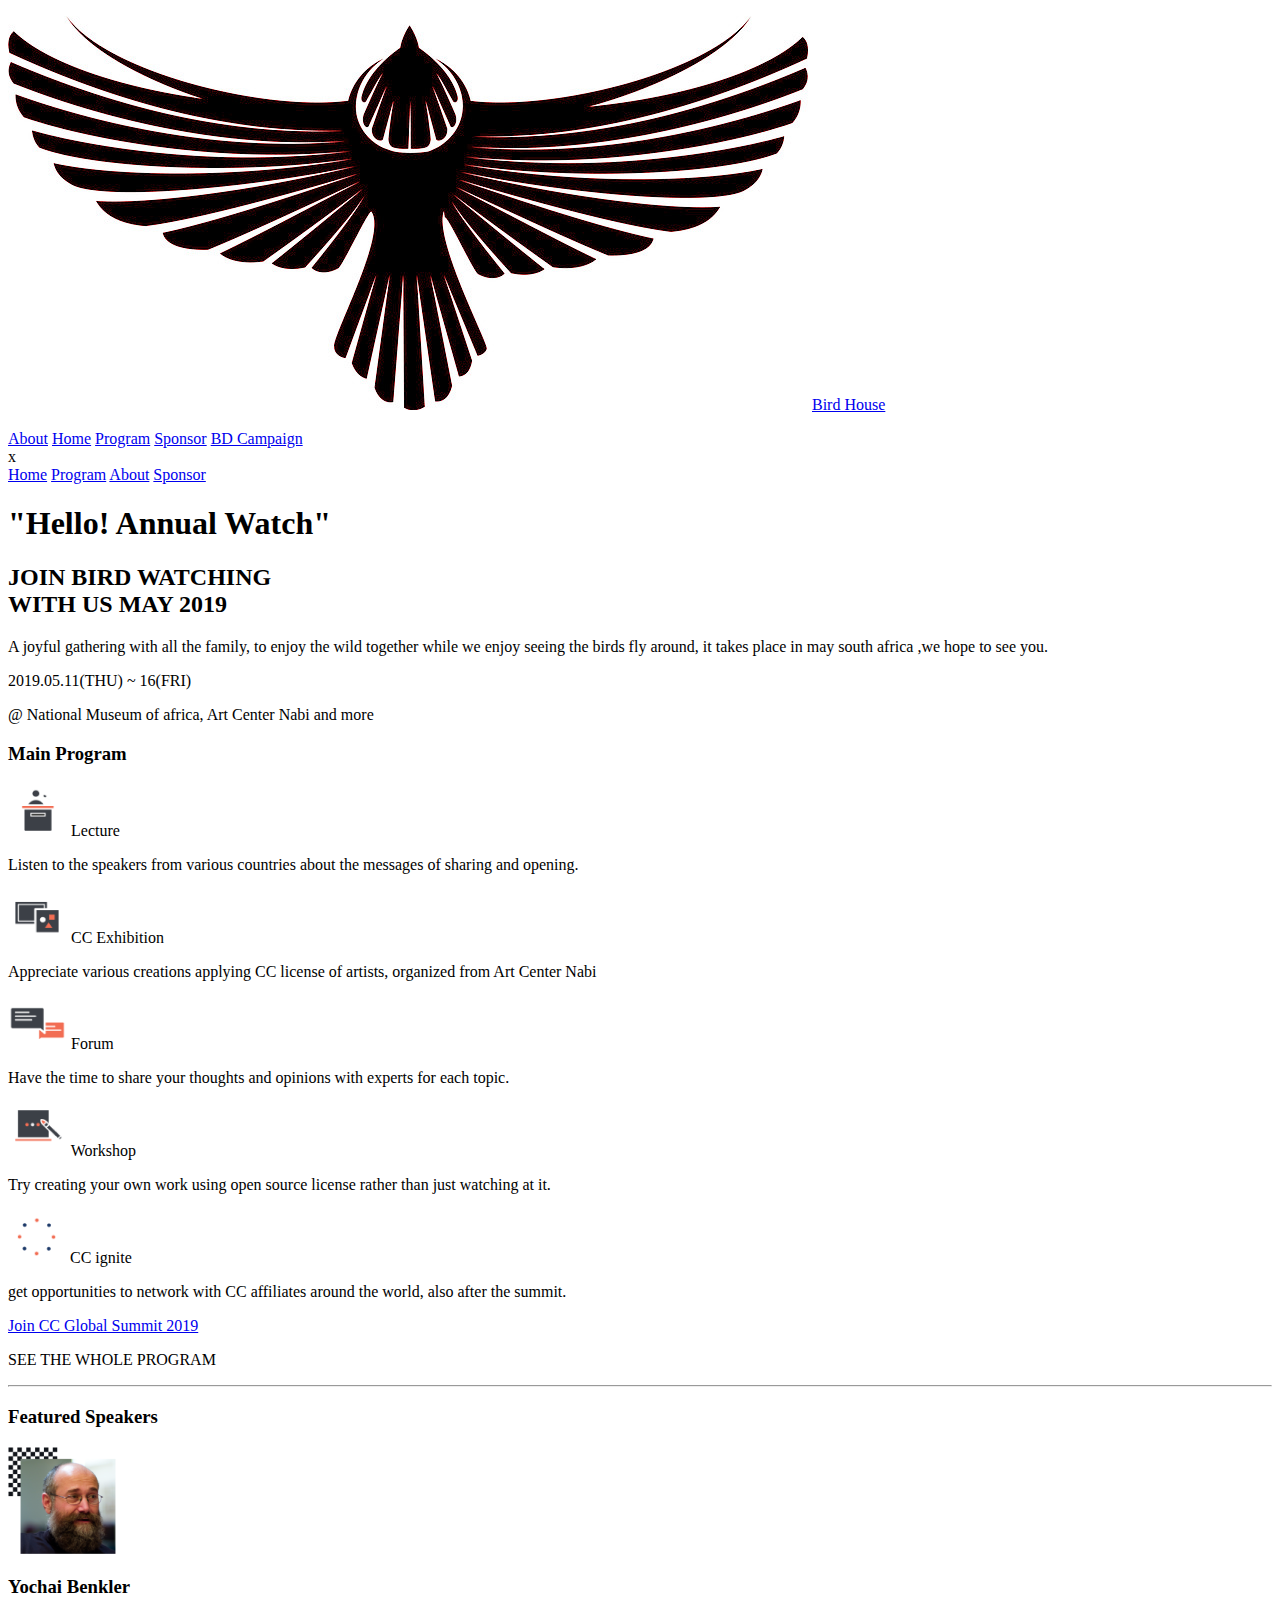
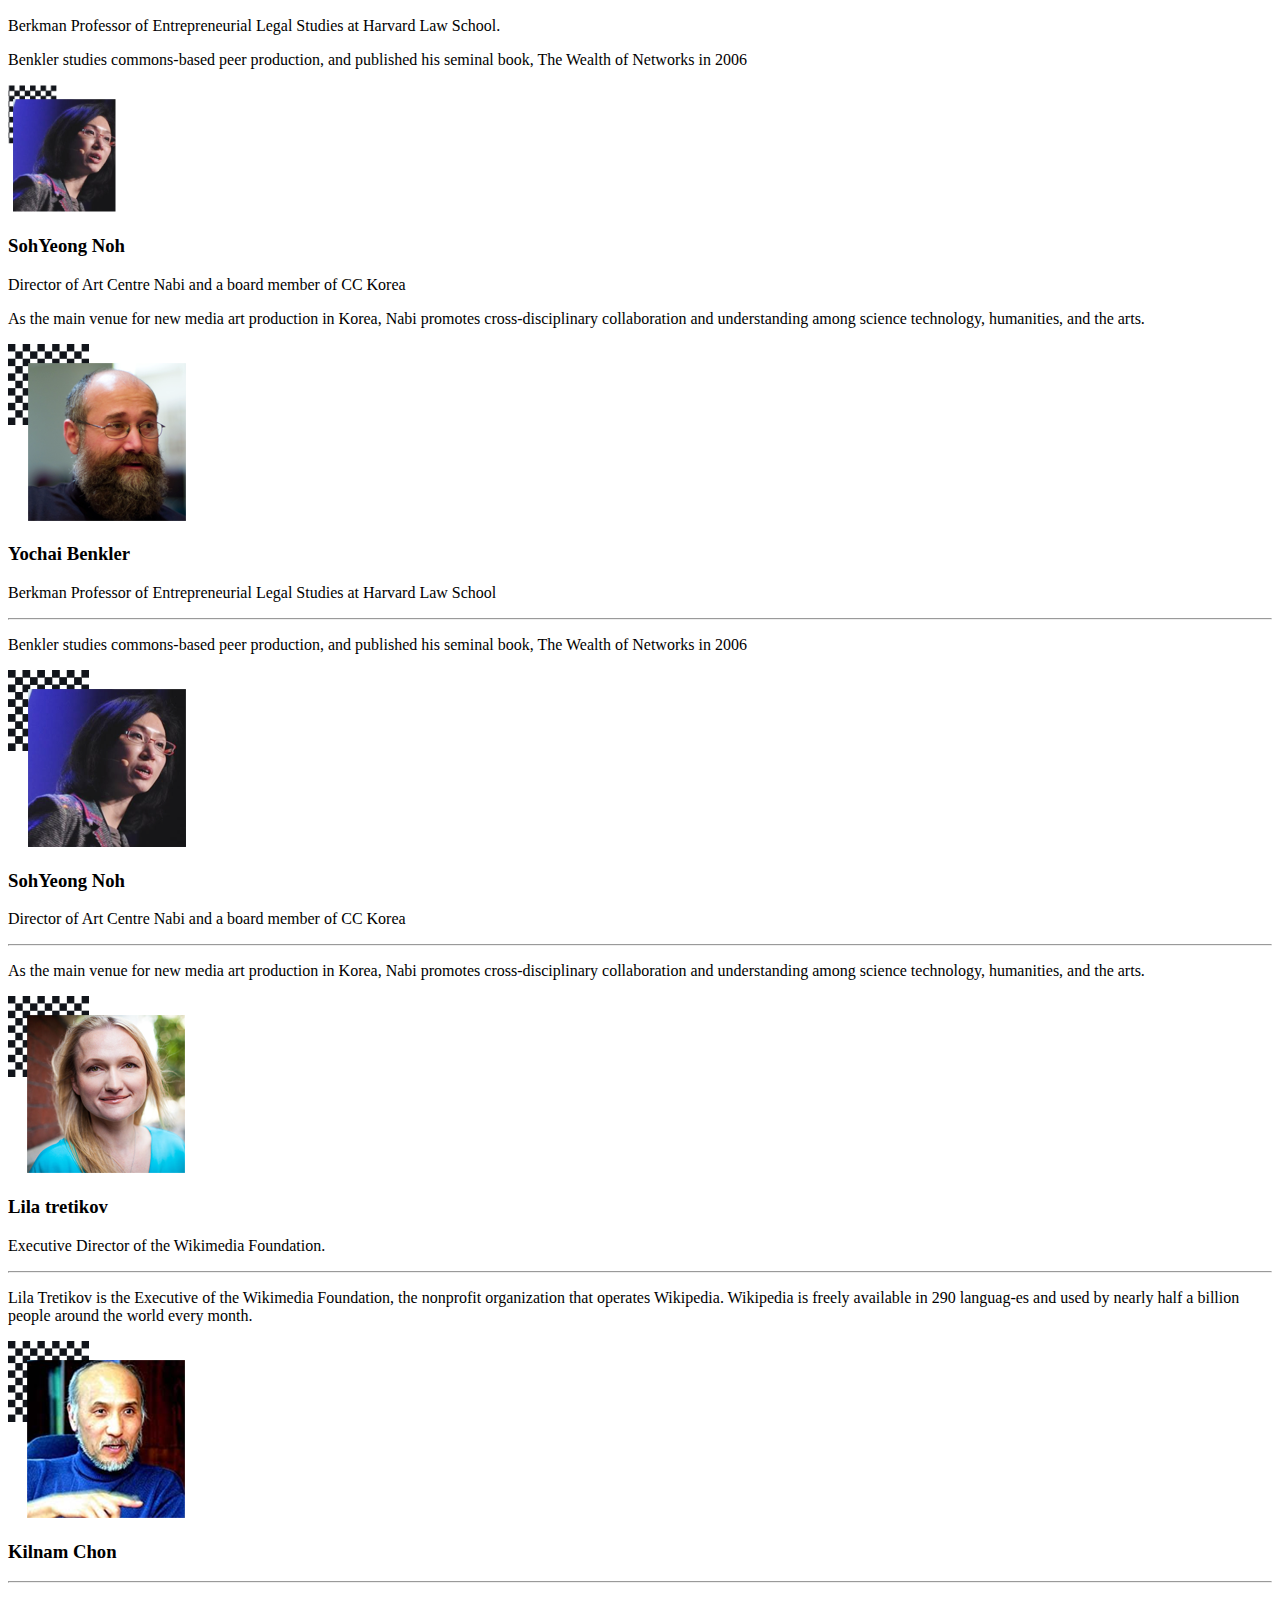
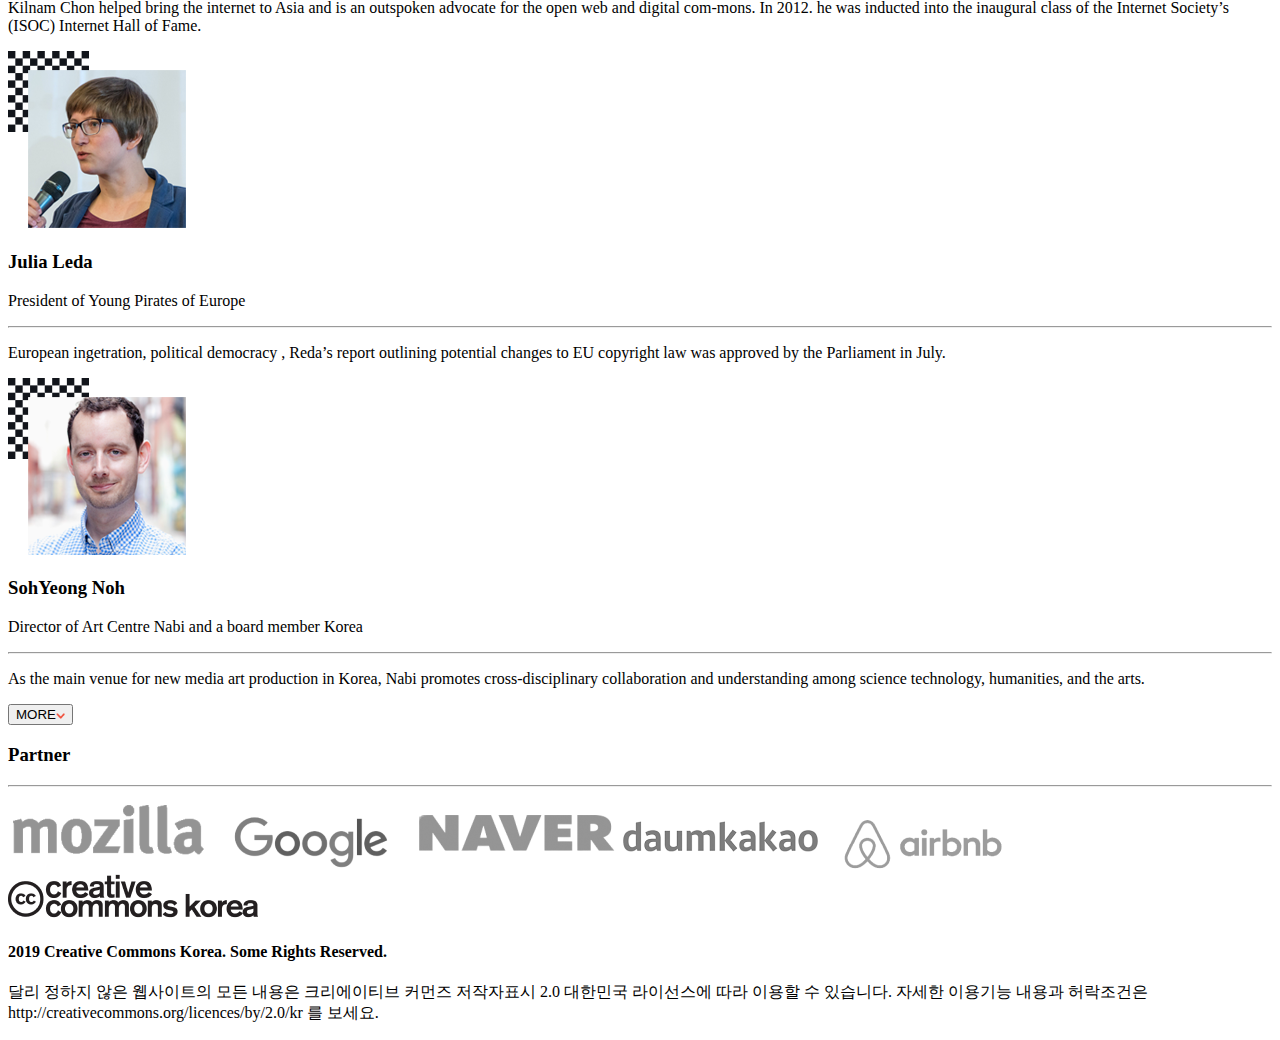
==== index.html @ 896a45a2 "First look" ====
<!DOCTYPE html>
<html lang="en">
  <head>
    <meta charset="UTF-8" />
    <meta name="viewport" content="width=device-width, initial-scale=1.0" />
    <meta
      name="description"
      content="this is my professional portfolio which contains my education and my experience and projects"
    />
    <meta http-equiv="X-UA-Compatible" content="IE=edge" />
    <title>Kerlos's Portfolio</title>
    <meta name="description" content="" />
    <!-- Css file  -->
    <link rel="stylesheet" href="Css/master.css" />

    <!-- Render all elements normally -->
    <link rel="stylesheet" href="Css/normalize.css" />
    <!-- Font awsome library -->
    <link
      rel="stylesheet"
      href="https://cdnjs.cloudflare.com/ajax/libs/font-awesome/6.3.0/css/all.min.css"
      integrity="sha512-SzlrxWUlpfuzQ+pcUCosxcglQRNAq/DZjVsC0lE40xsADsfeQoEypE+enwcOiGjk/bSuGGKHEyjSoQ1zVisanQ=="
      crossorigin="anonymous"
      referrerpolicy="no-referrer"
    />
    <!-- Google Fonts -->
    <link rel="preconnect" href="https://fonts.googleapis.com" />
    <link rel="preconnect" href="https://fonts.gstatic.com" crossorigin />
    <link
      href="https://fonts.googleapis.com/css2?family=Poppins:wght@200;300;400;500;600;700;800;900&display=swap"
      rel="stylesheet"
    />
  </head>
  <body>
    <!-- header -->
    <header>
      <i id="open" class="fa-solid fa-bars fa-2xl"></i>
      <div class="header">
        <p>
          <a class="food-1" href="./index.html">
            <img class="food" src="./picture/bird2.jpg" alt=" logo"
          /></a>
          <a href="./index.html" class="logo"> Bird House</a>
        </p>
        <nav class="menu">
          <div class="nav-links-og">
            <a class="nav-transition-og" href="./index-2.html">About</a>
            <a class="nav-transition-og" href="./index.html">Home</a>
            <a class="nav-transition-og" href="#aboutid">Program</a>
            <a class="nav-transition-og" href="#sponsor-link">Sponsor</a>
            <a class="nav-transition-bd" href="./index.html">BD Campaign</a>
          </div>
        </nav>

      </div>
    </header>
    
    <div class="nav-links-2">
      <div class="axe">x</div>
      <a class="nav-transition-1" href="./index.html">Home</a>
      <a class="nav-transition-2" href="#aboutid">Program</a>
      <a class="nav-transition-3" href="./index-2.html">About</a>
      <a class="nav-transition-4" href="#sponsor-link">Sponsor</a>
    </div>
    <!-- header end -->
    <!-- main -->
    <main>
      <div class="container">
        <div class="red">
          <h1 class="red-one">"Hello! Annual Watch"</h1>
          <h2 class="red-two">
            JOIN BIRD WATCHING <br />
            WITH US MAY 2019
          </h2>
        </div>
        <div class="white-border">
          <p>
            A joyful gathering with all the family, to enjoy the wild together
            while we enjoy seeing the birds fly around, it takes place in may
            south africa ,we hope to see you.
          </p>
        </div>
        <p class="date">2019.05.11(THU) ~ 16(FRI)</p>
        <p class="place">
          @ National Museum of africa, Art Center Nabi and more
        </p>
      </div>
    </main>
    <!-- main end  -->
    <section id="aboutid" class="section-first">
      <h3 class="Main-Program">Main <span class="pro">Prog</span>ram</h3>
      <div class="tools">
        <div>
          <img src="./picture/program_icon_01 1.png" alt="Lecture" />
          <span>Lecture</span>
          <p>
            Listen to the speakers from various countries about the messages of
            sharing and opening.
          </p>
        </div>
        <div>
          <img src="./picture/program_icon_02 1.png" alt="CC Exhibition" />
          <span>CC Exhibition</span>
          <p>
            Appreciate various creations applying CC license of artists,
            organized from Art Center Nabi
          </p>
        </div>
        <div>
          <img src="./picture/program_icon_03 1.png" alt="Forum" />
          <span>Forum</span>
          <p>
            Have the time to share your thoughts and opinions with experts for
            each topic.
          </p>
        </div>
        <div>
          <img src="./picture/program_icon_04 1.png" alt="Workshop" />
          <span>Workshop</span>
          <p>
            Try creating your own work using open source license rather than
            just watching at it.
          </p>
        </div>
        <div>
          <img src="./picture/program_icon_05 1.png" alt="ignite" />
          <span class="cc">CC&nbspignite</span>
          <p>
            get opportunities to network with CC affiliates around the world,
            also after the summit.
          </p>
        </div>
      </div>
      <div class="link">
        <a href="#">Join CC Global Summit 2019</a>
      </div class="see">
      <p class="see1">SEE THE WHOLE PROGRAM <hr></p>
    </section>
    <!-- feature speakers  -->
    <section id="sponsor-link" class="Featured-speakers">
      <h3 class="Main-Program" id="feature-color">
        Featur<span class="pros">ed&nbspSp</span>eakers
      </h3>
      <div class="card"></div>
      <div class="card1"></div>
      <div class="button-fat">
        <button class="last-buttoon">
          MORE<img src="./picture/arrow_down 1.png" alt="more-button" />
        </button>
      </div>
    </section>
    <section class="partner">

      <div class="creative-div3">
        <h3 class="creative-p3">Partner</h3>
        <hr class="creative-p3hr" />
        <div class="last-link">
          <img src="./picture/pcmozilla 1.png" alt="mozilla" />
          <img src="./picture/pcgooglekorea 1.png" alt="googlekorea" />
          <img src="./picture/pcnaver 1.png" alt="naver" />
          <img src="./picture/pcdaumkakaologo 1.png" alt="daumkakaologo" />
          <img src="./picture/pcairbnb 1.png" alt="airbnb" />
        </div>
      </div>
    </section>
<footer>
  <img src="./picture/pccck-logo1 1.png" alt="creative commonns korea">
  <div>
    <h4>2019 Creative Commons Korea. Some Rights Reserved.</h4>
    <p>달리 정하지 않은 웹사이트의 모든 내용은 크리에이티브 커먼즈 저작자표시 2.0 대한민국 라이선스에 따라 이용할 수 있습니다.
      자세한 이용기능 내용과 허락조건은 http://creativecommons.org/licences/by/2.0/kr 를 보세요.</p>
  </div>
</footer>
    <!-- desktop version  -->
    <script src="java-1.js"></script>
  </body>
</html>
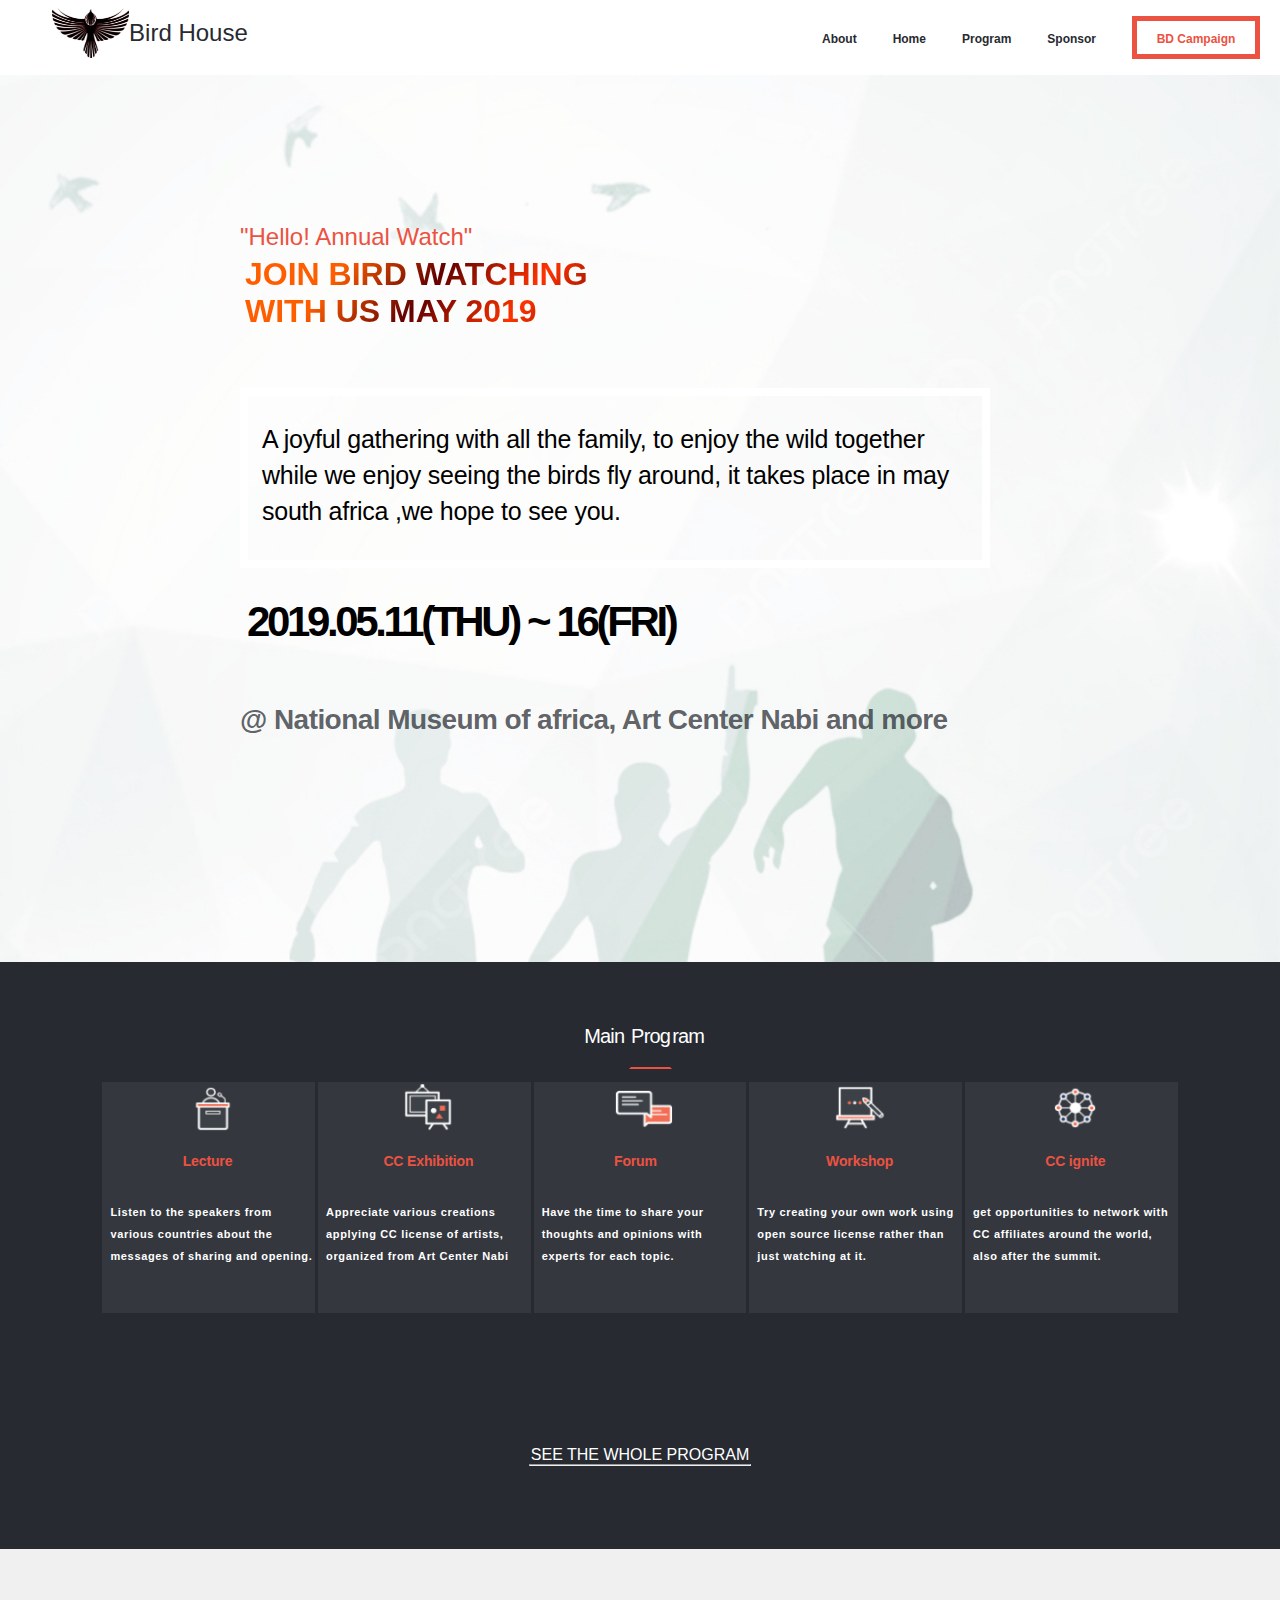
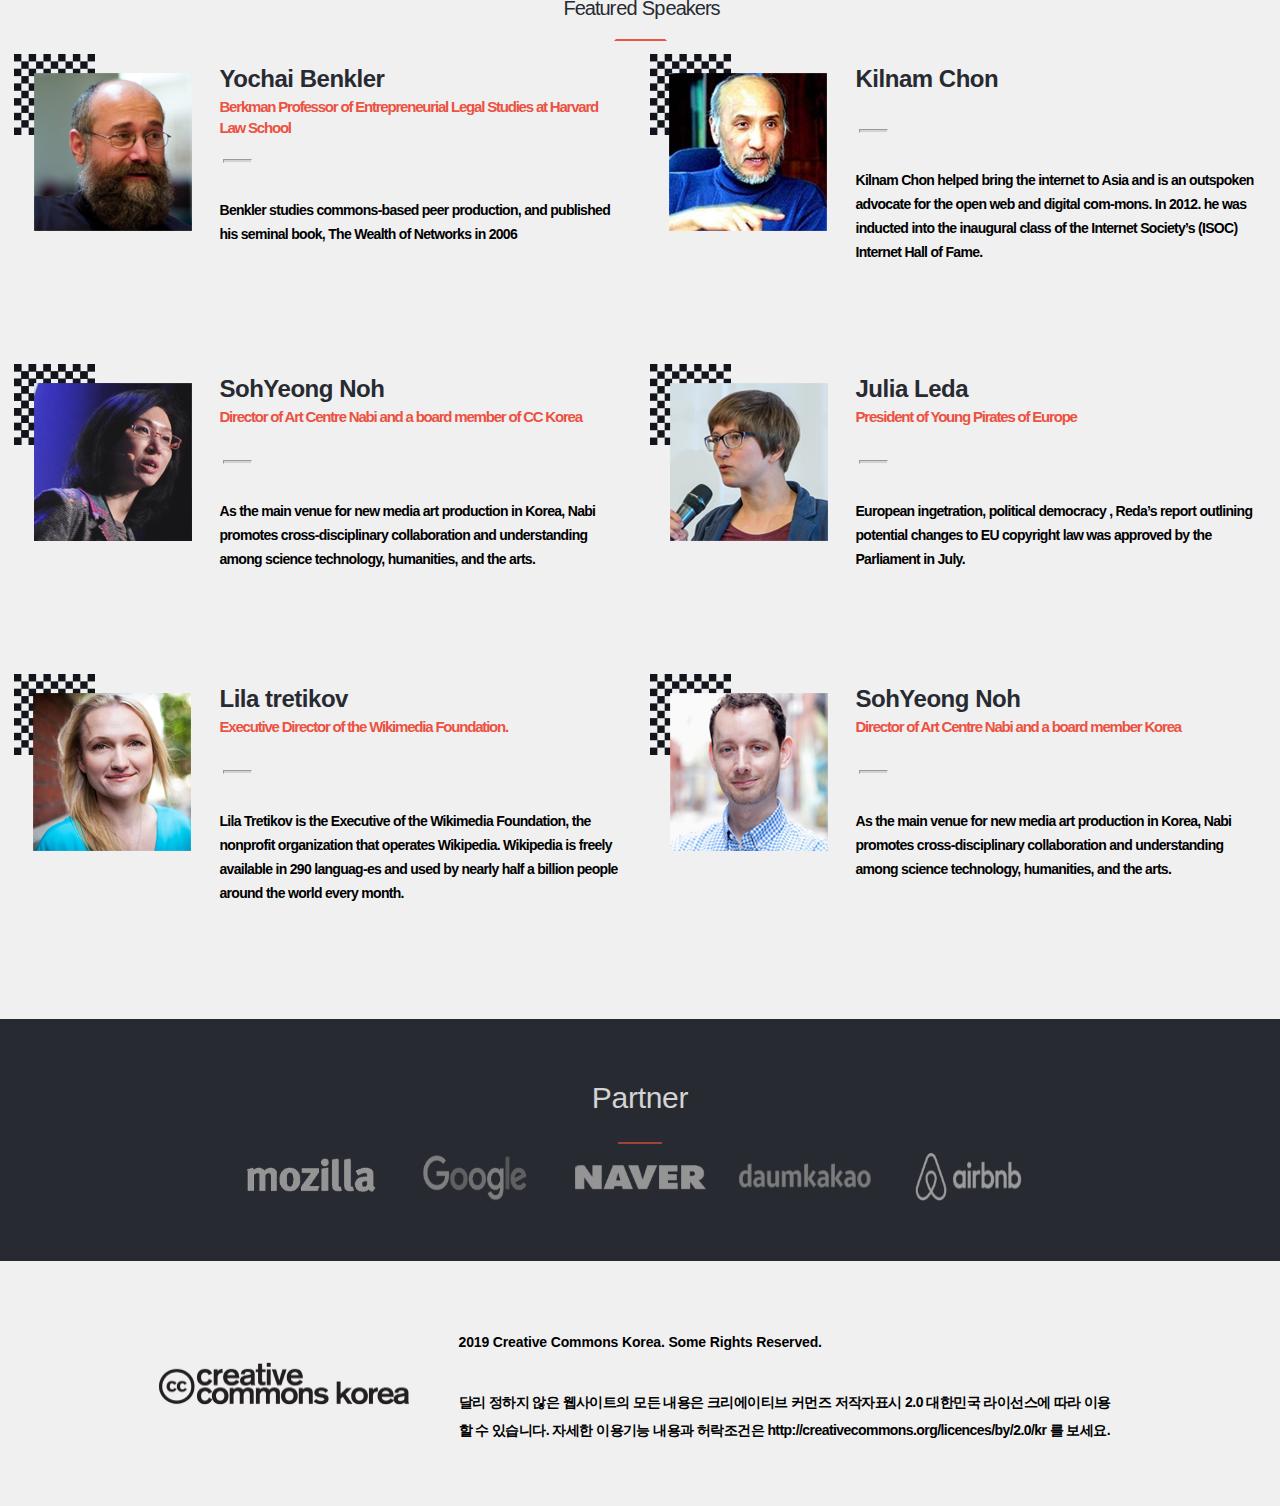
==== commit ac11acbb: "Fix" ====
--- a/index.html
+++ b/index.html
@@ -2,7 +2,6 @@
 <html lang="en">
   <head>
     <meta charset="UTF-8" />
-    <meta name="viewport" content="width=device-width, initial-scale=1.0" />
     <meta
       name="description"
       content="this is my professional portfolio which contains my education and my experience and projects"
@@ -11,10 +10,10 @@
     <title>Kerlos's Portfolio</title>
     <meta name="description" content="" />
     <!-- Css file  -->
-    <link rel="stylesheet" href="Css/master.css" />
+    <link rel="stylesheet" href="./css/master.css" />
 
     <!-- Render all elements normally -->
-    <link rel="stylesheet" href="Css/normalize.css" />
+    <link rel="stylesheet" href="css/normalize.css" />
     <!-- Font awsome library -->
     <link
       rel="stylesheet"
--- a/css/master.css
+++ b/css/master.css
@@ -0,0 +1,746 @@
+* {
+  -webkit-box-sizing: border-box;
+  -moz-box-sizing: border-box;
+  box-sizing: border-box;
+}
+
+html {
+  scroll-behavior: smooth;
+  margin: 0;
+  padding: 0;
+}
+
+body {
+  margin: 0;
+  padding: 0;
+  font-family: "Lato", sans-serif;
+  width: 100%;
+}
+
+.food-1 {
+  width: 35%;
+  height: 50px;
+}
+
+.food {
+  width: 100%;
+  height: 50px;
+}
+
+header i {
+  display: flex;
+  position: fixed;
+  left: 20px;
+  top: 20px;
+}
+
+.header {
+  display: none;
+  justify-content: space-between;
+  height: 63px;
+  flex-wrap: wrap;
+}
+
+.logo {
+  text-decoration: none;
+  color: #272a31;
+  border-radius: 0;
+  font-size: x-large;
+}
+
+nav {
+  display: none;
+}
+
+.header .fa-solid {
+  display: flex;
+  padding-left: 23px;
+  padding-top: 29px;
+}
+
+.header p {
+  padding-right: 22px;
+  display: flex;
+  align-items: center;
+  margin-top: 6px;
+}
+
+.section-first a {
+  text-decoration: none;
+  color: #fff;
+  height: 68px;
+  width: 80%;
+  background: #ec5242;
+  text-align: center;
+  padding-top: 24px;
+}
+
+.header p a {
+  text-decoration: none;
+  color: #272a31;
+  border-radius: 0;
+}
+
+/* heafer end  */
+main .container {
+  height: 486px;
+  background-image: url(/picture/fotor_2023-4-17_18_37_45.jpg);
+  background-repeat: no-repeat;
+  display: flex;
+  padding: 4%;
+  flex-direction: column;
+  background-size: cover;
+}
+
+.red {
+  margin-top: 97px;
+  color: #ec5242;
+  height: 134px;
+  display: flex;
+  flex-direction: column;
+  border-radius: 0;
+  width: 100%;
+}
+
+.red-one {
+  border-radius: 0;
+  font-size: x-large;
+  font-weight: 100;
+  margin: 0;
+}
+
+.red-two {
+  border-radius: 0;
+  font-size: x-large;
+  font-weight: 900;
+  width: 100%;
+  margin: 5px;
+  color: #ec5242;
+  background: -webkit-linear-gradient(
+    142deg,
+    #f30 10%,
+    #610000 20%,
+    #f30 30%,
+    #610000 40%,
+    #f30 50%,
+    #610000 60%,
+    #f30 70%,
+    #610000 80%,
+    #ff5e00 90%,
+    #ff5e00 100%
+  );
+  -webkit-background-clip: text;
+  -webkit-text-fill-color: #72484800;
+}
+
+.white-border {
+  width: 100%;
+  border: 4px solid white;
+  height: 85px;
+  margin-top: -20px;
+  font-family: "Lato", Arial, sans-serif;
+  font-size: 12px;
+  font-weight: 400;
+  line-height: 17px;
+  letter-spacing: -0.01em;
+  text-align: left;
+  padding-left: 14px;
+  padding-right: 16px;
+}
+
+.date {
+  width: 100%;
+  height: 36px;
+  margin-top: 30px;
+  padding-left: 7px;
+  font-family: "Lato", Arial, sans-serif;
+  font-size: 20px;
+  font-weight: 900;
+  letter-spacing: -0.08em;
+  text-align: left;
+}
+
+.place {
+  font-family: "Lato", Arial, sans-serif;
+  font-size: 13px;
+  font-weight: 700;
+  letter-spacing: -0.02em;
+  text-align: left;
+  color: #272a31bd;
+}
+
+/* main end  */
+.section-first {
+  background: #272a31;
+  height: 690px;
+  margin-top: -20px;
+}
+
+.Main-Program {
+  color: white;
+  width: 100%;
+  height: 90px;
+  font-family: "Lato", Arial, sans-serif;
+  font-size: 20px;
+  font-weight: 400;
+  line-height: 28px;
+  letter-spacing: -0.04em;
+  padding: 30px;
+  padding-left: 3%;
+  text-align: center;
+}
+
+.pro {
+  border: 2px solid;
+  border-color: transparent transparent #ec5242 transparent;
+  padding-bottom: 20px;
+  font-family: "Lato", Arial, sans-serif;
+  font-size: 20px;
+  font-weight: 400;
+  line-height: 28px;
+  letter-spacing: -0.04em;
+  text-align: left;
+}
+
+.tools {
+  display: flex;
+  flex-direction: column;
+  align-items: center;
+  gap: 3px;
+}
+
+.tools div {
+  display: flex;
+  flex-direction: row;
+  height: 82px;
+  width: 96%;
+  background: #d3d3d314;
+  padding-left: 8px;
+  align-items: center;
+  gap: 16px;
+}
+
+.last-buttoon img {
+  padding-left: 10px;
+}
+
+.tools div img {
+  height: 51.73305130004883px;
+  width: 57.084747314453125px;
+  left: 0;
+  top: 15.163116455078125px;
+  border-radius: 0;
+}
+
+.tools div span {
+  color: #ec5242;
+  font-family: "Lato", Arial, sans-serif;
+  font-size: 14px;
+  font-weight: 700;
+  line-height: 25px;
+  letter-spacing: -0.01em;
+  text-align: left;
+  min-width: 60px;
+}
+
+.tools div p {
+  color: white;
+  font-family: "Lato", Arial, sans-serif;
+  font-size: 11px;
+  font-weight: 700;
+  line-height: 22px;
+  letter-spacing: 0.06em;
+  text-align: left;
+}
+
+.link {
+  display: flex;
+  width: 100%;
+  justify-content: center;
+  margin-top: 40px;
+  height: 68px;
+}
+
+/* popup brgin */
+.nav-links-2 {
+  transform: translateY(-100%);
+  display: flex;
+  background-color: #272a318a;
+  left: 0;
+  flex-direction: column;
+  position: fixed;
+  width: 100%;
+  top: 0;
+  height: 100%;
+  backdrop-filter: blur(8px);
+  justify-content: flex-start;
+  padding-top: 30px;
+  padding-left: 28px;
+  gap: 35px;
+  transition: 1s;
+}
+
+.axe {
+  display: flex;
+  width: 12px;
+  height: 10px;
+  color: #fff;
+  align-self: end;
+  padding-right: 50px;
+  font-size: 20px;
+}
+
+.nav-transition-1,
+.nav-transition-2,
+.nav-transition-3,
+.nav-transition-4 {
+  height: 24px;
+  width: 251px;
+  color: #fff;
+  text-decoration: none;
+  font-size: 32px;
+  font-weight: 600;
+  line-height: 44px;
+  letter-spacing: 0;
+}
+
+/* feature speakers  */
+.Featured-speakers {
+  height: 400px;
+  width: 100%;
+  display: flex;
+  border-radius: 0;
+  padding: 32px 4px 32px 4px;
+  flex-direction: column;
+}
+
+#feature-color {
+  color: #272a31;
+  font-family: "Lato", Arial, sans-serif;
+  font-size: 20px;
+  font-weight: 400;
+  line-height: 28px;
+  letter-spacing: -0.05em;
+  height: 34px;
+  width: 100%;
+  padding-left: 33px;
+  margin-top: -47px;
+}
+
+.pros {
+  border: 2px solid;
+  border-color: transparent transparent #ec5242 transparent;
+  padding-bottom: 20px;
+  font-family: "Lato", Arial, sans-serif;
+  font-size: 20px;
+  font-weight: 400;
+  line-height: 28px;
+  letter-spacing: -0.04em;
+  text-align: left;
+  margin: -1px;
+}
+
+/* cards  */
+.card {
+  display: flex;
+  margin: 2%;
+  flex-direction: column;
+}
+
+.card-container {
+  display: flex;
+  height: 106.39888000488281px;
+  width: 100%;
+  margin: 10px;
+}
+
+.card-parg {
+  display: flex;
+  flex-direction: column;
+  padding-left: 4.5%;
+  height: 106.39888000488281px;
+  width: 100%;
+}
+
+.card-h3 {
+  font-family: "Lato", Arial, sans-serif;
+  font-size: 15px;
+  font-weight: 700;
+  line-height: 18px;
+  letter-spacing: -0.02em;
+  color: #272a31;
+  height: 18px;
+  width: 100%;
+  margin-bottom: 0;
+  margin-top: 10px;
+}
+
+.card-parg1 {
+  font-family: "Lato", Arial, sans-serif;
+  font-size: 10px;
+  font-weight: 700;
+  line-height: 15px;
+  letter-spacing: -0.02em;
+  text-align: left;
+  color: #ec5242;
+  height: 30px;
+  width: 100%;
+  margin-bottom: 0;
+  margin-top: 1px;
+}
+
+.card-space {
+  width: 8%;
+  height: 3px;
+  background-color: #d3d3d3;
+  margin-top: 6px;
+  padding: 1px;
+}
+
+.card-parg2 {
+  font-family: "Lato", Arial, sans-serif;
+  font-size: 9px;
+  font-weight: 700;
+  line-height: 14px;
+  letter-spacing: -0.06em;
+  text-align: left;
+  height: 26px;
+  width: 100%;
+  top: 84.28192138671875px;
+}
+
+.last-buttoon {
+  font-family: "Lato", Arial, sans-serif;
+  font-size: 11px;
+  font-weight: 700;
+  line-height: 28px;
+  letter-spacing: -0.05em;
+  text-align: center;
+  width: 95%;
+  background: #fff;
+  box-shadow: 2px 2px 4px rgba(0, 0, 0, 0.25);
+  margin-top: 30px;
+  border-radius: 5px;
+  border-color: #d3d3d3;
+}
+
+.button-fat {
+  display: flex;
+  justify-content: center;
+  padding-bottom: 30px;
+}
+
+.see {
+  display: none;
+}
+
+.card1 {
+  display: none;
+}
+
+.partner,
+footer {
+  display: none;
+}
+
+.see1 {
+  visibility: hidden;
+}
+
+@media (min-width: 768px) {
+  /* header  */
+  header i {
+    visibility: hidden;
+  }
+
+  .nav-links-2 {
+    visibility: hidden;
+  }
+
+  .header .fa-solid {
+    display: none;
+  }
+
+  nav {
+    display: flex;
+  }
+
+  footer div p {
+    max-width: 663px;
+    font-family: "Lato", Arial, sans-serif;
+    font-size: 14px;
+    font-weight: 700;
+    line-height: 28px;
+    letter-spacing: -0.04em;
+    text-align: left;
+  }
+
+  .header p {
+    padding: 0;
+    margin-left: 52px;
+  }
+
+  .header {
+    display: flex;
+    height: 75px;
+  }
+
+  .nav-links-og {
+    display: flex;
+    width: 100%;
+    align-items: center;
+    gap: 36px;
+  }
+
+  .nav-transition-og {
+    text-decoration: none;
+    font-family: "Lato", Arial, sans-serif;
+    font-size: 12px;
+    font-weight: 800;
+    line-height: 17px;
+    letter-spacing: 0;
+    text-align: left;
+    color: #272a31;
+    height: 13px;
+    max-width: 56px;
+    min-width: 20px;
+  }
+
+  .nav-transition-bd {
+    text-decoration: none;
+    height: 43px;
+    width: 128px;
+    border: 5px solid #ec5242;
+    color: #ec5242;
+    font-family: "Lato", Arial, sans-serif;
+    font-size: 12px;
+    font-weight: 800;
+    line-height: 17px;
+    letter-spacing: 0;
+    text-align: center;
+    padding-top: 10px;
+    margin-right: 20px;
+  }
+
+  /* main  */
+  main .container {
+    padding-left: 240px;
+    height: 887px;
+  }
+
+  .red {
+    height: 184.6405334472656px;
+    width: 100%;
+    border-radius: 0;
+  }
+
+  .red-two {
+    font-size: xx-large;
+  }
+
+  .white-border {
+    max-width: 750px;
+    font-family: "Lato", Arial, sans-serif;
+    font-size: 25px;
+    font-weight: 400;
+    line-height: 36px;
+    letter-spacing: -0.01em;
+    text-align: left;
+    height: 180px;
+    border: 8.5px solid white;
+    padding-left: 14px;
+    padding-right: 32px;
+  }
+
+  .date {
+    font-family: "Lato", Arial, sans-serif;
+    font-size: 42px;
+    font-weight: 900;
+    letter-spacing: -0.08em;
+    text-align: left;
+  }
+
+  .place {
+    font-family: "Lato", Arial, sans-serif;
+    font-size: 28px;
+    font-weight: 700;
+    letter-spacing: -0.02em;
+    text-align: left;
+  }
+
+  /* section  */
+  .section-first {
+    height: 587px;
+  }
+
+  .tools {
+    flex-direction: row;
+    height: 250px;
+    padding-left: 8%;
+    padding-right: 8%;
+  }
+
+  footer div {
+    display: flex;
+    flex-direction: column;
+  }
+
+  .tools div {
+    flex-direction: column;
+    height: 231px;
+  }
+
+  .link a {
+    display: none;
+  }
+
+  .see1 {
+    color: white;
+    text-align: center;
+    visibility: visible;
+  }
+
+  hr {
+    color: #ec5242;
+    width: 220px;
+    height: 1px;
+    margin-top: -16px;
+  }
+
+  .Main-Program {
+    padding-top: 60px;
+  }
+
+  .card {
+    display: none;
+  }
+
+  .last-buttoon {
+    display: none;
+  }
+
+  .Featured-speakers {
+    background-color: #d3d3d359;
+    height: 1100px;
+  }
+
+  .card1 {
+    display: flex;
+    flex-direction: column;
+    height: 930px;
+    flex-wrap: wrap;
+  }
+
+  .card-container {
+    height: 290px;
+    width: 48%;
+  }
+
+  body {
+    margin: 0;
+    padding: 0;
+    font-family: "Lato", sans-serif;
+    width: 100%;
+  }
+
+  .card-parg {
+    gap: 13px;
+  }
+
+  .card-h3 {
+    font-family: "Lato", Arial, sans-serif;
+    font-size: 24px;
+    font-weight: 700;
+    line-height: 29px;
+    letter-spacing: -0.02em;
+    text-align: left;
+  }
+
+  .card-parg1 {
+    font-family: "Lato", Arial, sans-serif;
+    font-size: 15px;
+    font-weight: 700;
+    line-height: 21px;
+    letter-spacing: -0.08em;
+    text-align: left;
+  }
+
+  .card-space {
+    text-align: end;
+    margin-left: 4px;
+    width: 25px;
+    margin-top: 20px;
+  }
+
+  .card-parg2 {
+    font-family: "Lato", Arial, sans-serif;
+    font-size: 14px;
+    font-weight: 700;
+    line-height: 24px;
+    letter-spacing: -0.05em;
+    text-align: left;
+  }
+
+  .creative-p3 {
+    text-align: center;
+    color: #d3d3d3;
+    padding-top: 35px;
+    font-family: "Lato", Arial, sans-serif;
+    font-size: 30px;
+    font-weight: 400;
+    line-height: 28px;
+    letter-spacing: -0.01em;
+  }
+
+  .creative-p3hr {
+    width: 42px;
+    border: 1px solid #ec52429c;
+    margin-top: 10px;
+  }
+
+  .partner {
+    margin-top: -30px;
+    display: flex;
+    height: 242px;
+    width: 100%;
+    background-color: #272a31;
+    justify-content: center;
+  }
+
+  .last-link {
+    display: flex;
+    justify-content: center;
+    gap: 30px;
+    width: 100%;
+  }
+
+  footer img {
+    height: 42.246253967285156px;
+    width: 250px;
+    left: 0;
+    top: 27.876953125px;
+    border-radius: 0;
+  }
+
+  .last-link img {
+    width: 12%;
+  }
+
+  footer {
+    height: 245px;
+    background-color: #d3d3d359;
+    display: flex;
+    align-items: center;
+    justify-content: center;
+    gap: 50px;
+  }
+
+  footer div h4 {
+    font-family: "Lato", Arial, sans-serif;
+    font-size: 14px;
+    font-weight: 700;
+    line-height: 28px;
+    letter-spacing: -0.01em;
+    text-align: left;
+  }
+}
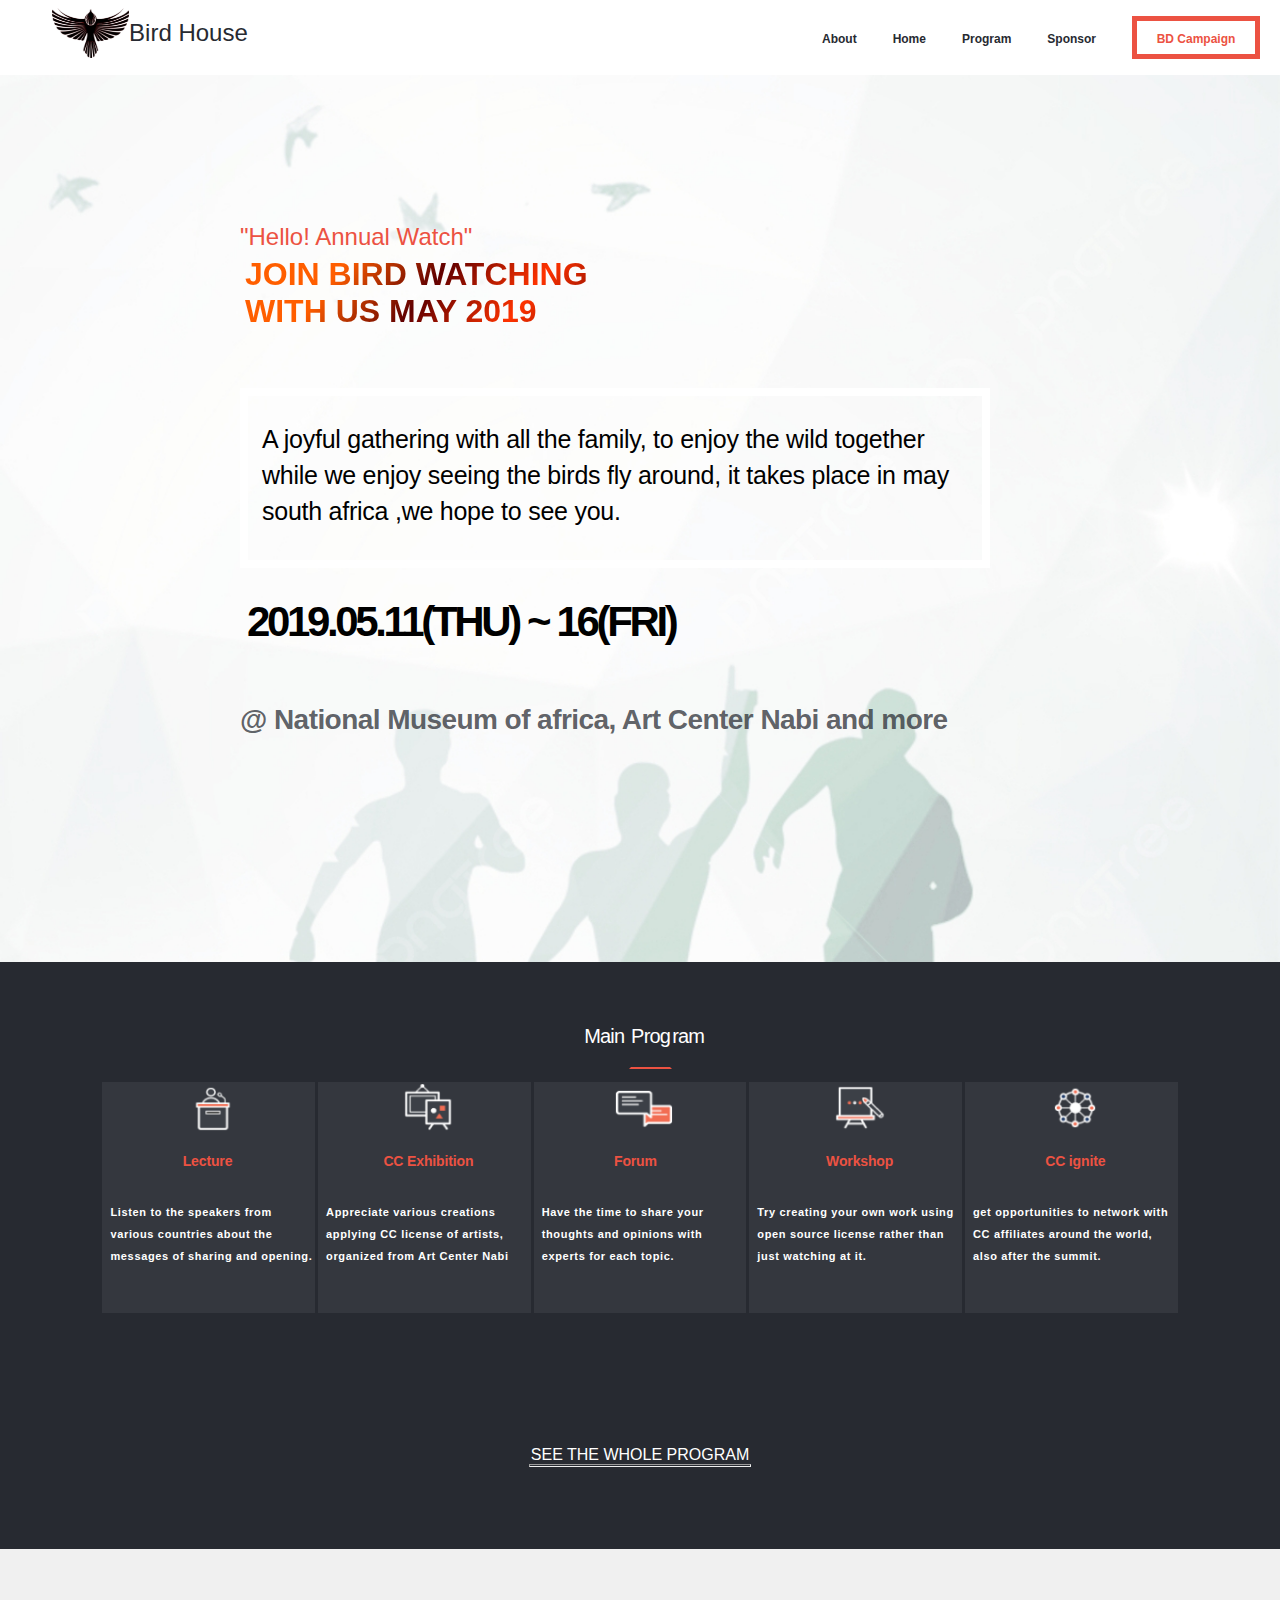
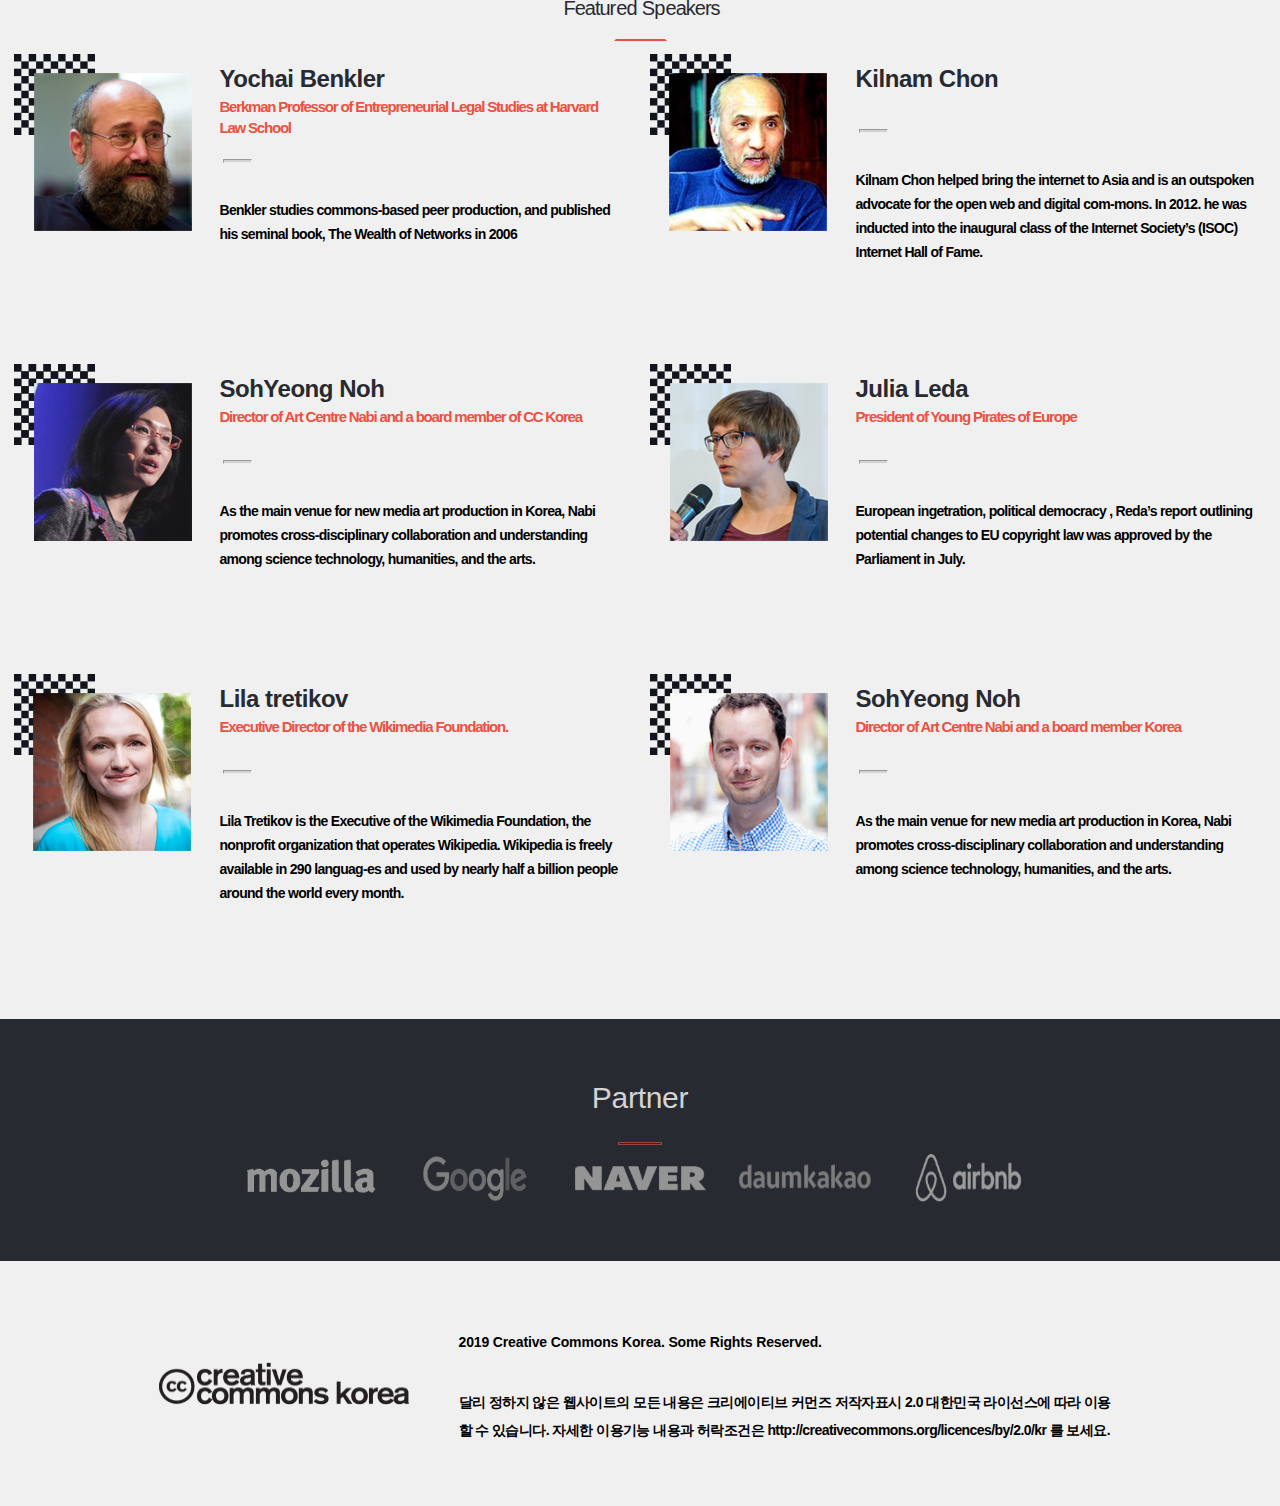
==== commit 9b11d519: "fix" ====
--- a/index.html
+++ b/index.html
@@ -9,11 +9,10 @@
     <meta http-equiv="X-UA-Compatible" content="IE=edge" />
     <title>Kerlos's Portfolio</title>
     <meta name="description" content="" />
+        <!-- Render all elements normally -->
+        <link rel="stylesheet" href="./css/normalize.css" />
     <!-- Css file  -->
     <link rel="stylesheet" href="./css/master.css" />
-
-    <!-- Render all elements normally -->
-    <link rel="stylesheet" href="css/normalize.css" />
     <!-- Font awsome library -->
     <link
       rel="stylesheet"
--- a/css/master.css
+++ b/css/master.css
@@ -84,7 +84,7 @@
 /* heafer end  */
 main .container {
   height: 486px;
-  background-image: url(/picture/fotor_2023-4-17_18_37_45.jpg);
+  background-image: url(../picture/fotor_2023-4-17_18_37_45.jpg);
   background-repeat: no-repeat;
   display: flex;
   padding: 4%;
